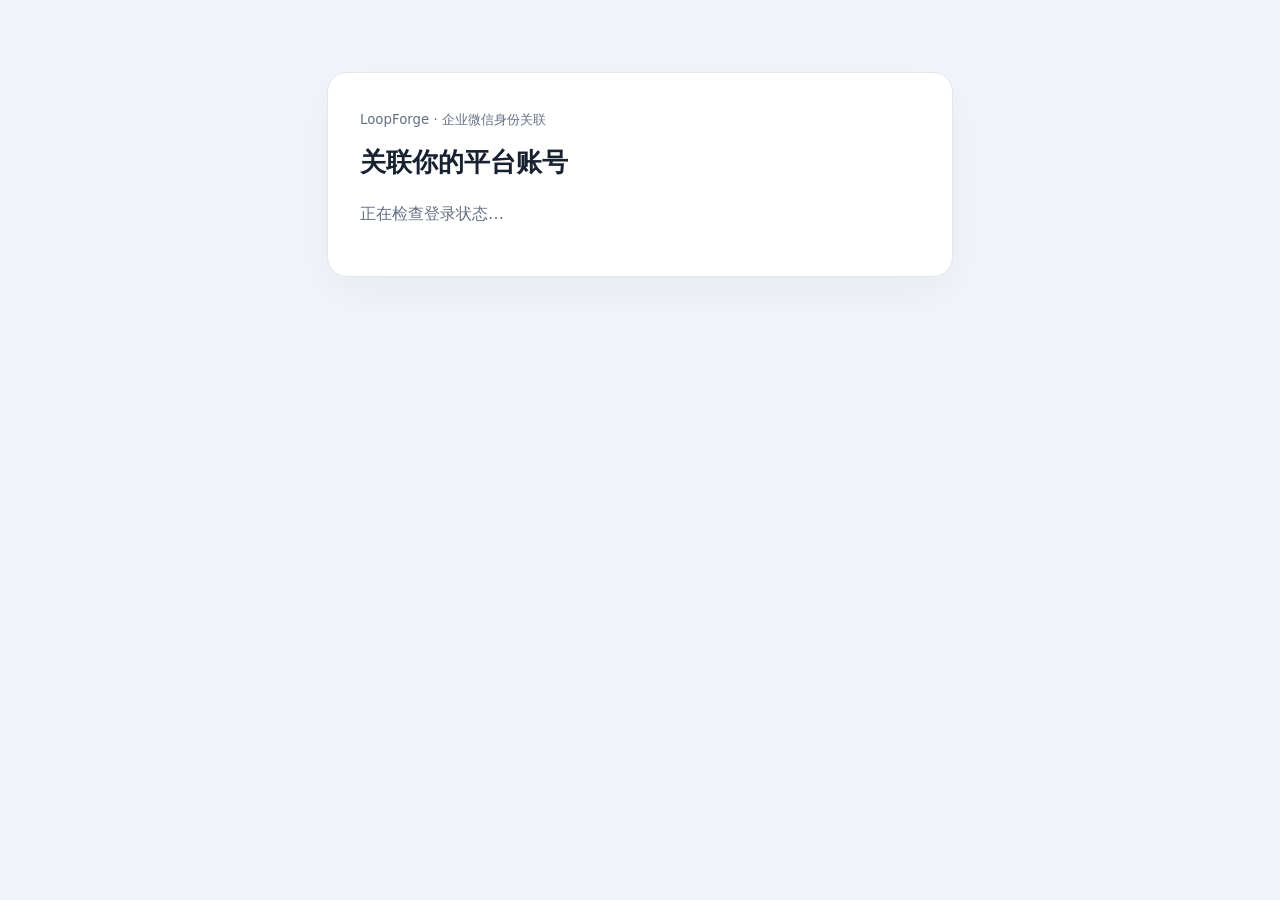
==== web/bot-bind.html @ c8a20106 "fix(i18n): load Vietnamese locale on standalone IDE and auth routes" ====
<!doctype html><html lang="zh-CN"><head><meta charset="utf-8"><meta name="viewport" content="width=device-width,initial-scale=1"><meta name="referrer" content="no-referrer"><title>关联企业微信账号 · LoopForge</title><style>body{margin:0;background:#f2f4fa;color:#18212f;font:16px/1.7 system-ui,sans-serif}main{max-width:560px;margin:8vh auto;padding:32px;background:white;border:1px solid #e2e6ef;border-radius:20px;box-shadow:0 16px 48px #18212f0b}h1{font-size:26px;margin:8px 0}p{color:#657084}button,a.button{display:inline-block;border:0;border-radius:10px;background:#3866ed;color:white;padding:12px 20px;font:inherit;cursor:pointer;text-decoration:none}button:disabled{opacity:.55;cursor:wait}.secondary{background:#edf1fa;color:#25334b}code{display:block;padding:18px;border:1px solid #dfe5f3;border-radius:12px;background:#f6f8fe;overflow-wrap:anywhere;font-size:17px;user-select:all}.error{color:#b83c38}small{color:#657084}#account{font-weight:600;color:#18212f}@media(max-width:640px){main{margin:24px 16px;padding:24px}}</style><script src="/boot.js"></script><script src="/i18n-en.js"></script><script src="/i18n-vi.js"></script><script src="/i18n.js"></script><script src="/bot-bind.js" defer></script></head><body><main><small>LoopForge · 企业微信身份关联</small><h1>关联你的平台账号</h1><div id="content"><p>正在检查登录状态…</p></div></main></body></html>
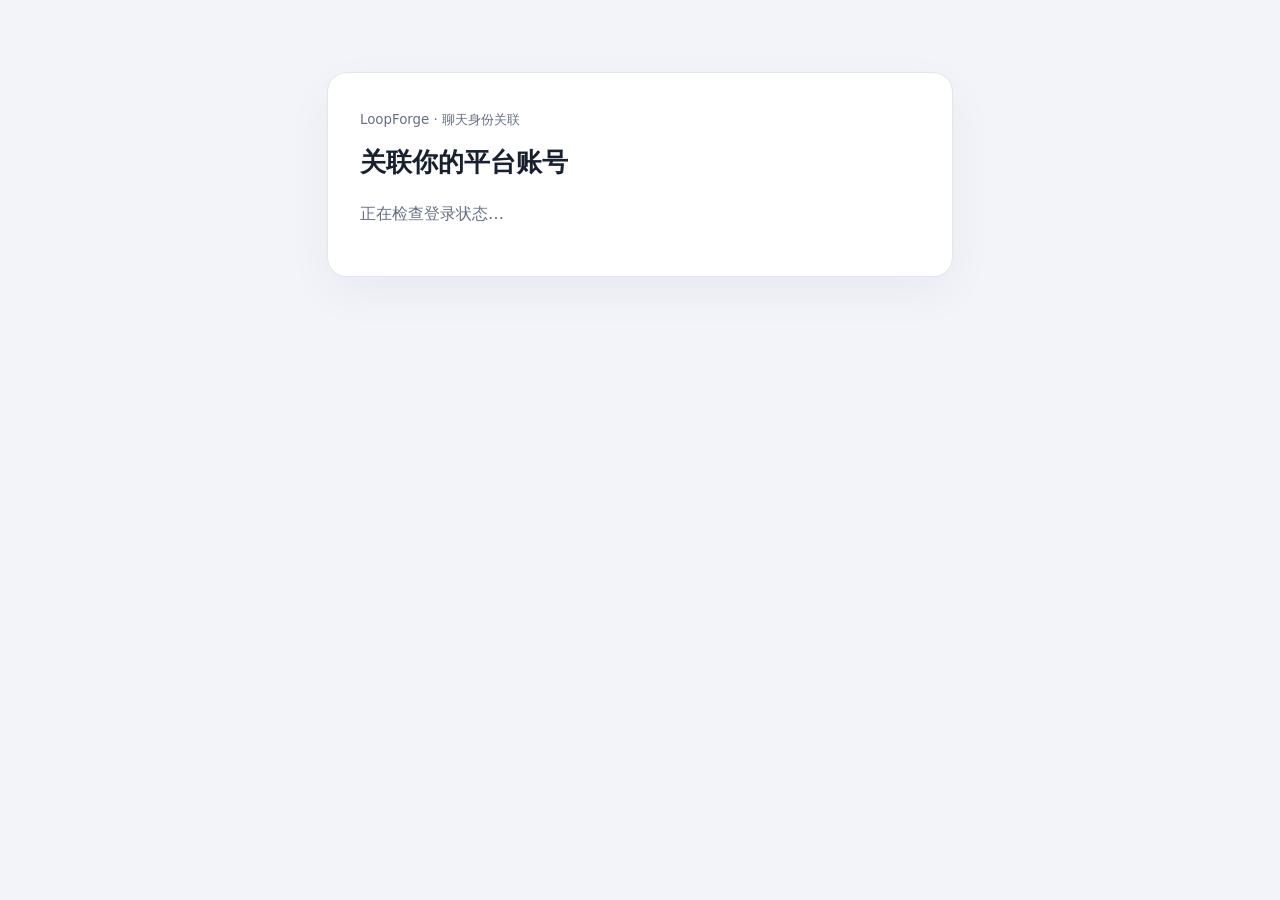
==== commit b0a36414: "sync: reconcile pinned Tencent upstream with fork localization Native three-way merge; resolved 59 c" ====
--- a/web/bot-bind.html
+++ b/web/bot-bind.html
@@ -1 +1 @@
-<!doctype html><html lang="zh-CN"><head><meta charset="utf-8"><meta name="viewport" content="width=device-width,initial-scale=1"><meta name="referrer" content="no-referrer"><title>关联企业微信账号 · LoopForge</title><style>body{margin:0;background:#f2f4fa;color:#18212f;font:16px/1.7 system-ui,sans-serif}main{max-width:560px;margin:8vh auto;padding:32px;background:white;border:1px solid #e2e6ef;border-radius:20px;box-shadow:0 16px 48px #18212f0b}h1{font-size:26px;margin:8px 0}p{color:#657084}button,a.button{display:inline-block;border:0;border-radius:10px;background:#3866ed;color:white;padding:12px 20px;font:inherit;cursor:pointer;text-decoration:none}button:disabled{opacity:.55;cursor:wait}.secondary{background:#edf1fa;color:#25334b}code{display:block;padding:18px;border:1px solid #dfe5f3;border-radius:12px;background:#f6f8fe;overflow-wrap:anywhere;font-size:17px;user-select:all}.error{color:#b83c38}small{color:#657084}#account{font-weight:600;color:#18212f}@media(max-width:640px){main{margin:24px 16px;padding:24px}}</style><script src="/boot.js"></script><script src="/i18n-en.js"></script><script src="/i18n-vi.js"></script><script src="/i18n.js"></script><script src="/bot-bind.js" defer></script></head><body><main><small>LoopForge · 企业微信身份关联</small><h1>关联你的平台账号</h1><div id="content"><p>正在检查登录状态…</p></div></main></body></html>+<!doctype html><html lang="zh-CN"><head><meta charset="utf-8"><meta name="viewport" content="width=device-width,initial-scale=1"><meta name="referrer" content="no-referrer"><title>关联聊天账号 · LoopForge</title><style>body{margin:0;background:#f2f4fa;color:#18212f;font:16px/1.7 system-ui,sans-serif}main{max-width:560px;margin:8vh auto;padding:32px;background:white;border:1px solid #e2e6ef;border-radius:20px;box-shadow:0 16px 48px #18212f0b}h1{font-size:26px;margin:8px 0}p{color:#657084}button,a.button{display:inline-block;border:0;border-radius:10px;background:#3866ed;color:white;padding:12px 20px;font:inherit;cursor:pointer;text-decoration:none}button:disabled{opacity:.55;cursor:wait}.secondary{background:#edf1fa;color:#25334b}code{display:block;padding:18px;border:1px solid #dfe5f3;border-radius:12px;background:#f6f8fe;overflow-wrap:anywhere;font-size:17px;user-select:all}.error{color:#b83c38}small{color:#657084}#account{font-weight:600;color:#18212f}@media(max-width:640px){main{margin:24px 16px;padding:24px}}</style><script src="/boot.js"></script><script src="/i18n-en.js"></script><script src="/i18n-vi.js"></script><script src="/i18n.js"></script><script src="/bot-bind.js" defer></script></head><body><main><small>LoopForge · 聊天身份关联</small><h1>关联你的平台账号</h1><div id="content"><p>正在检查登录状态…</p></div></main></body></html>
